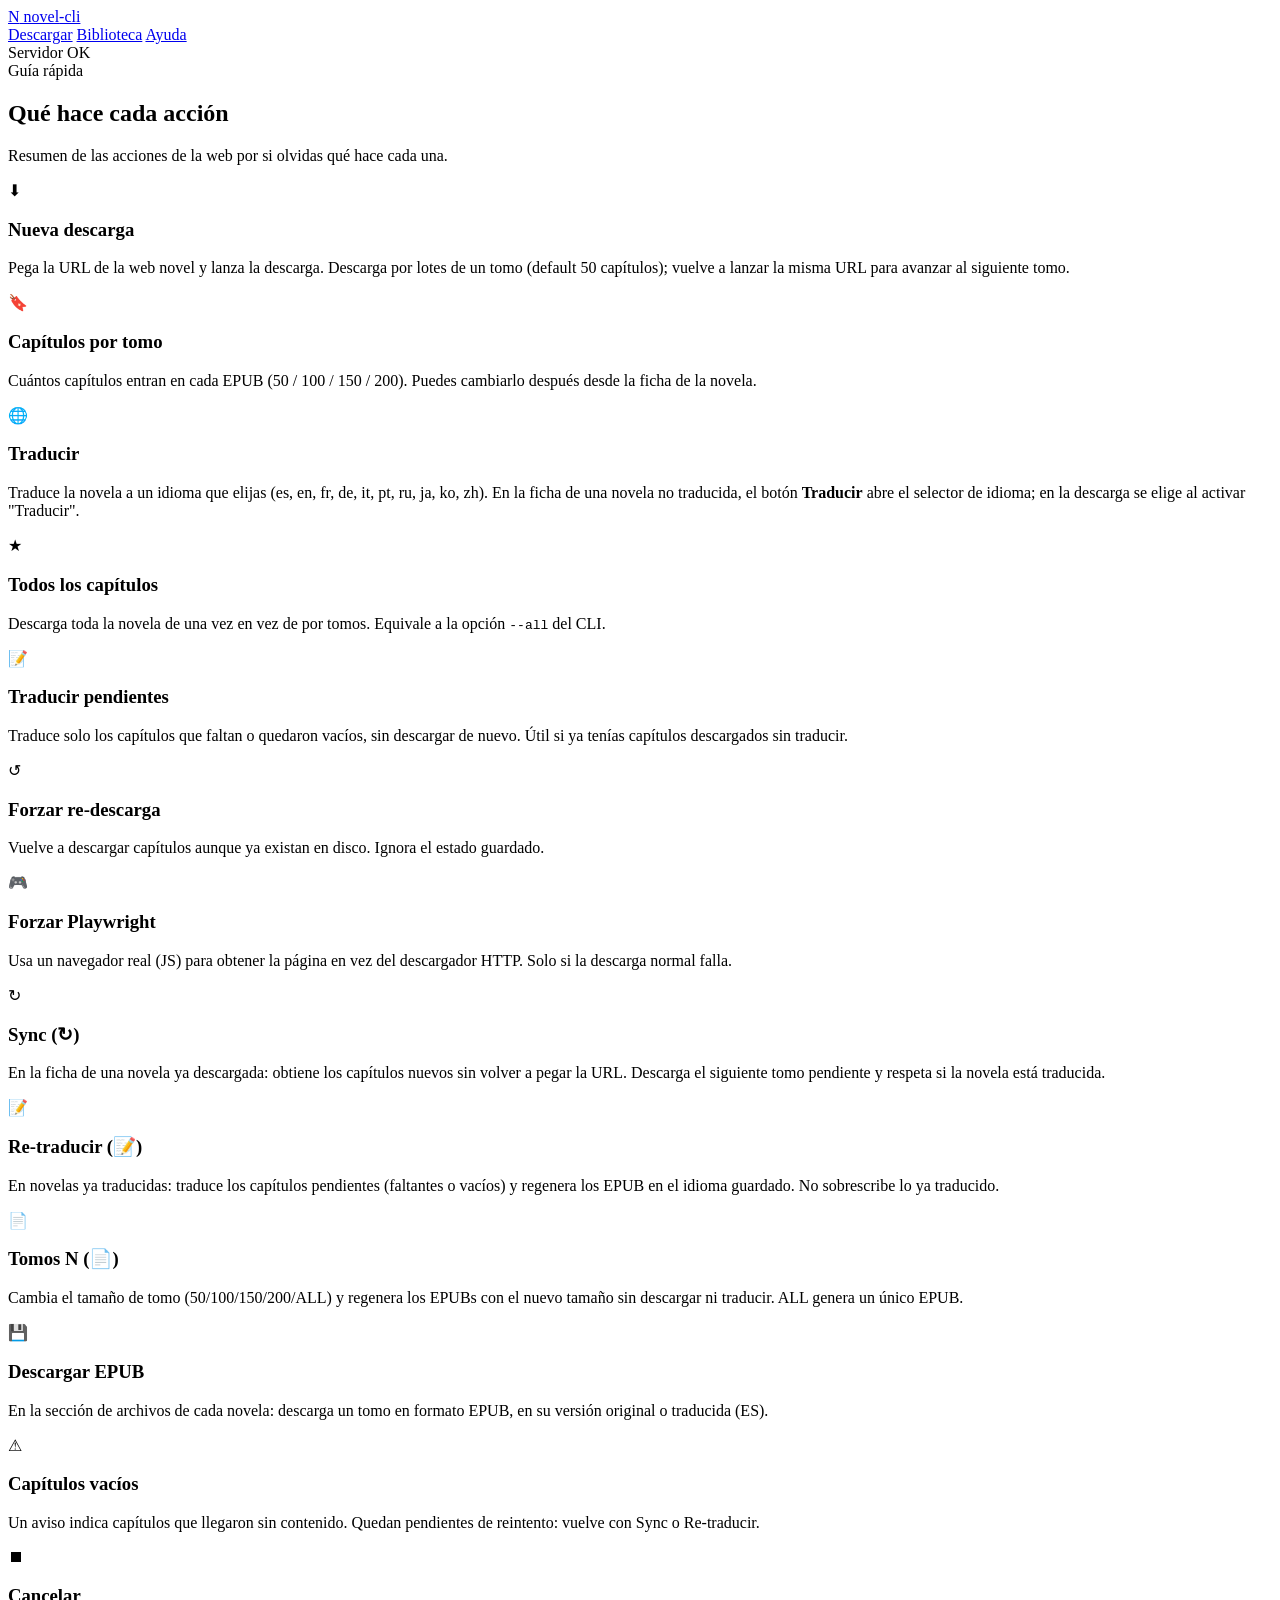
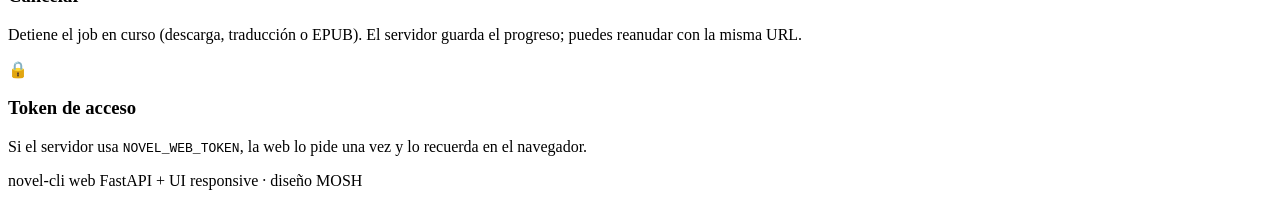
==== src/novel_cli/web/templates/help.html @ 63b56e3f "feat(web): web multi-pagina y traduccion con idioma destino elegible - Web multi-pagina: / (descarga" ====
<!DOCTYPE html>
<html lang="es">
<head>
  <meta charset="UTF-8" />
  <meta name="viewport" content="width=device-width, initial-scale=1.0" />
  <title>Ayuda · novel-cli web</title>
  <link
    rel="icon"
    href="data:image/svg+xml,%3Csvg xmlns='http://www.w3.org/2000/svg' viewBox='0 0 32 32'%3E%3Crect width='32' height='32' rx='8' fill='%23fa6f78'/%3E%3Ctext x='16' y='22' font-family='Arial' font-size='16' font-weight='700' fill='%23fff' text-anchor='middle'%3EN%3C/text%3E%3C/svg%3E"
  />
  <link rel="preconnect" href="https://fonts.googleapis.com" />
  <link rel="preconnect" href="https://fonts.gstatic.com" crossorigin />
  <link
    href="https://fonts.googleapis.com/css2?family=IBM+Plex+Sans+JP:wght@200;400;500;700&display=swap"
    rel="stylesheet"
  />
  <link rel="stylesheet" href="/static/css/app.css" />
</head>
<body data-page="help">
  <header class="site-header">
    <div class="container">
      <a class="brand" href="/">
        <span class="logo">N</span>
        novel<span>-cli</span>
      </a>
      <nav id="main-nav">
        <a href="/" data-nav="landing">Descargar</a>
        <a href="/biblioteca" data-nav="library">Biblioteca</a>
        <a href="/ayuda" data-nav="help">Ayuda</a>
      </nav>
      <div class="spacer"></div>
      <span class="backend-pill" id="backend-pill" hidden></span>
      <div class="server-status" id="server-status">
        <span class="dot"></span><span id="server-status-text">Servidor OK</span>
      </div>
    </div>
  </header>

  <section class="section page-intro">
    <div class="container">
      <div class="section-header">
        <div class="kicker">Guía rápida</div>
        <h2>Qué hace cada acción</h2>
        <p class="section-desc">Resumen de las acciones de la web por si olvidas qué hace cada una.</p>
      </div>
    </div>
  </section>

  <section class="section">
    <div class="container">
      <div class="guide-grid">

        <div class="guide-card">
          <div class="guide-icon">&#11015;</div>
          <div>
            <h3>Nueva descarga</h3>
            <p>Pega la URL de la web novel y lanza la descarga. Descarga por lotes de un tomo (default 50 capítulos); vuelve a lanzar la misma URL para avanzar al siguiente tomo.</p>
          </div>
        </div>

        <div class="guide-card">
          <div class="guide-icon">&#128278;</div>
          <div>
            <h3>Capítulos por tomo</h3>
            <p>Cuántos capítulos entran en cada EPUB (50 / 100 / 150 / 200). Puedes cambiarlo después desde la ficha de la novela.</p>
          </div>
        </div>

        <div class="guide-card">
          <div class="guide-icon">&#127760;</div>
          <div>
            <h3>Traducir</h3>
            <p>Traduce la novela a un idioma que elijas (es, en, fr, de, it, pt, ru, ja, ko, zh). En la ficha de una novela no traducida, el botón <strong>Traducir</strong> abre el selector de idioma; en la descarga se elige al activar "Traducir".</p>
          </div>
        </div>

        <div class="guide-card">
          <div class="guide-icon">&#9733;</div>
          <div>
            <h3>Todos los capítulos</h3>
            <p>Descarga toda la novela de una vez en vez de por tomos. Equivale a la opción <code>--all</code> del CLI.</p>
          </div>
        </div>

        <div class="guide-card">
          <div class="guide-icon">&#128221;</div>
          <div>
            <h3>Traducir pendientes</h3>
            <p>Traduce solo los capítulos que faltan o quedaron vacíos, sin descargar de nuevo. Útil si ya tenías capítulos descargados sin traducir.</p>
          </div>
        </div>

        <div class="guide-card">
          <div class="guide-icon">&#8634;</div>
          <div>
            <h3>Forzar re-descarga</h3>
            <p>Vuelve a descargar capítulos aunque ya existan en disco. Ignora el estado guardado.</p>
          </div>
        </div>

        <div class="guide-card">
          <div class="guide-icon">&#127918;</div>
          <div>
            <h3>Forzar Playwright</h3>
            <p>Usa un navegador real (JS) para obtener la página en vez del descargador HTTP. Solo si la descarga normal falla.</p>
          </div>
        </div>

        <div class="guide-card">
          <div class="guide-icon">&#8635;</div>
          <div>
            <h3>Sync (↻)</h3>
            <p>En la ficha de una novela ya descargada: obtiene los capítulos nuevos sin volver a pegar la URL. Descarga el siguiente tomo pendiente y respeta si la novela está traducida.</p>
          </div>
        </div>

        <div class="guide-card">
          <div class="guide-icon">&#128221;</div>
          <div>
            <h3>Re-traducir (📝)</h3>
            <p>En novelas ya traducidas: traduce los capítulos pendientes (faltantes o vacíos) y regenera los EPUB en el idioma guardado. No sobrescribe lo ya traducido.</p>
          </div>
        </div>

        <div class="guide-card">
          <div class="guide-icon">&#128196;</div>
          <div>
            <h3>Tomos N (📄)</h3>
            <p>Cambia el tamaño de tomo (50/100/150/200/ALL) y regenera los EPUBs con el nuevo tamaño sin descargar ni traducir. ALL genera un único EPUB.</p>
          </div>
        </div>

        <div class="guide-card">
          <div class="guide-icon">&#128190;</div>
          <div>
            <h3>Descargar EPUB</h3>
            <p>En la sección de archivos de cada novela: descarga un tomo en formato EPUB, en su versión original o traducida (ES).</p>
          </div>
        </div>

        <div class="guide-card">
          <div class="guide-icon">&#9888;</div>
          <div>
            <h3>Capítulos vacíos</h3>
            <p>Un aviso indica capítulos que llegaron sin contenido. Quedan pendientes de reintento: vuelve con Sync o Re-traducir.</p>
          </div>
        </div>

        <div class="guide-card">
          <div class="guide-icon">&#9209;</div>
          <div>
            <h3>Cancelar</h3>
            <p>Detiene el job en curso (descarga, traducción o EPUB). El servidor guarda el progreso; puedes reanudar con la misma URL.</p>
          </div>
        </div>

        <div class="guide-card">
          <div class="guide-icon">&#128274;</div>
          <div>
            <h3>Token de acceso</h3>
            <p>Si el servidor usa <code>NOVEL_WEB_TOKEN</code>, la web lo pide una vez y lo recuerda en el navegador.</p>
          </div>
        </div>

      </div>
    </div>
  </section>

  <footer class="site-footer">
    <div class="container">
      <span class="foot-brand">novel-cli web</span>
      <span>FastAPI + UI responsive · diseño MOSH</span>
    </div>
  </footer>

  <div id="toast"></div>
  <script src="/static/js/common.js"></script>
</body>
</html>
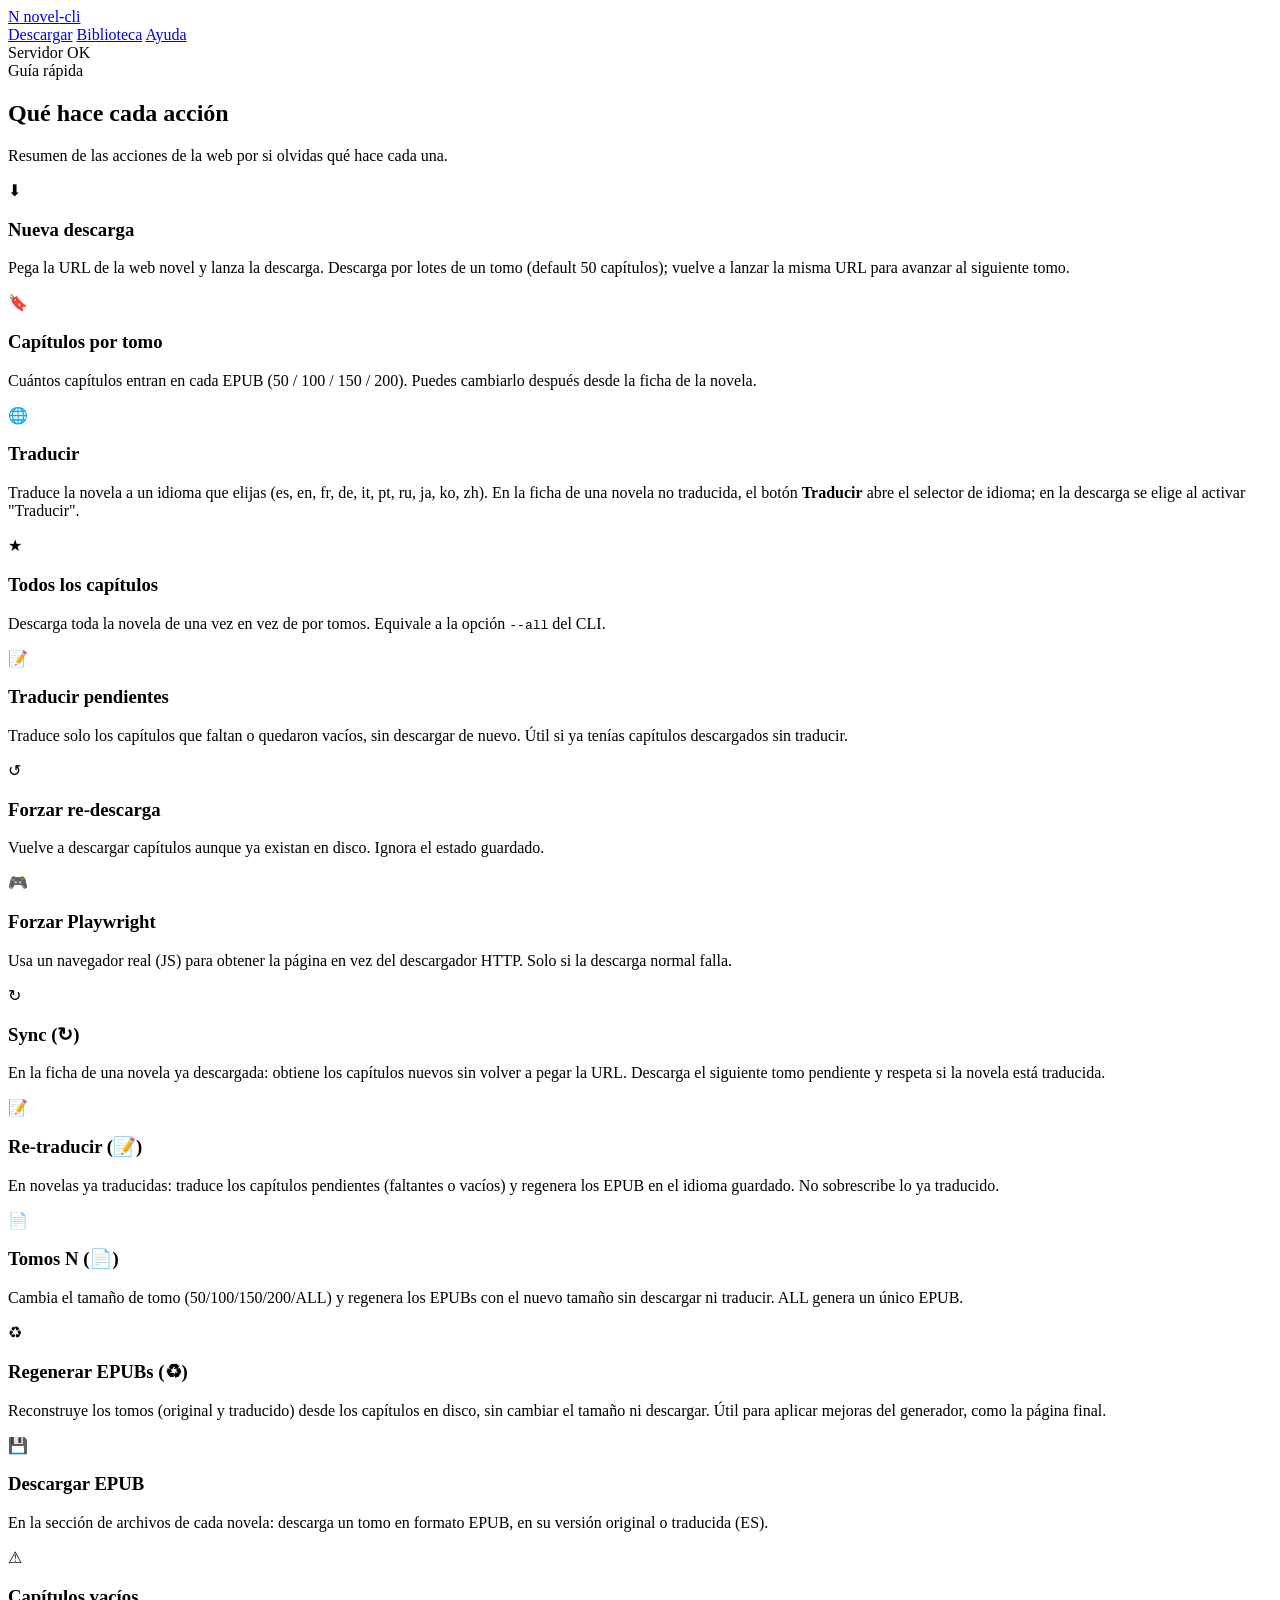
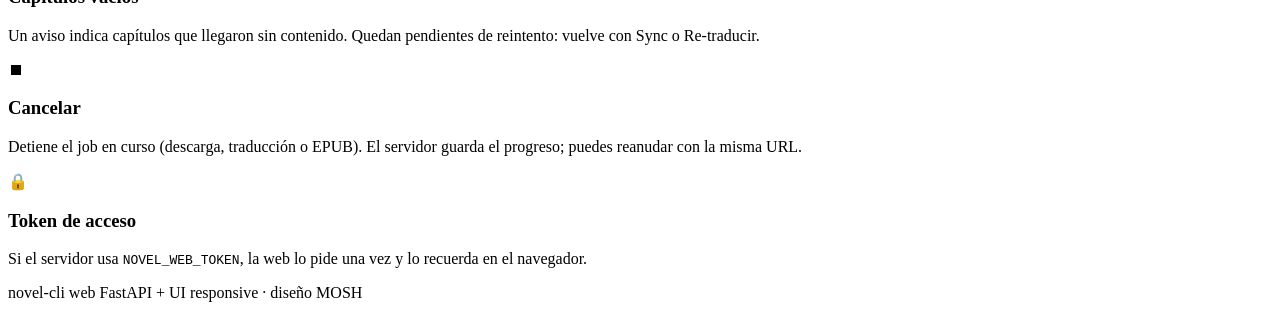
==== commit 73268d16: "feat(web): endpoint /rebuild + boton Regenerar EPUBs en la ficha" ====
--- a/src/novel_cli/web/templates/help.html
+++ b/src/novel_cli/web/templates/help.html
@@ -131,6 +131,14 @@
         </div>
 
         <div class="guide-card">
+          <div class="guide-icon">&#9851;</div>
+          <div>
+            <h3>Regenerar EPUBs (♻)</h3>
+            <p>Reconstruye los tomos (original y traducido) desde los capítulos en disco, sin cambiar el tamaño ni descargar. Útil para aplicar mejoras del generador, como la página final.</p>
+          </div>
+        </div>
+
+        <div class="guide-card">
           <div class="guide-icon">&#128190;</div>
           <div>
             <h3>Descargar EPUB</h3>
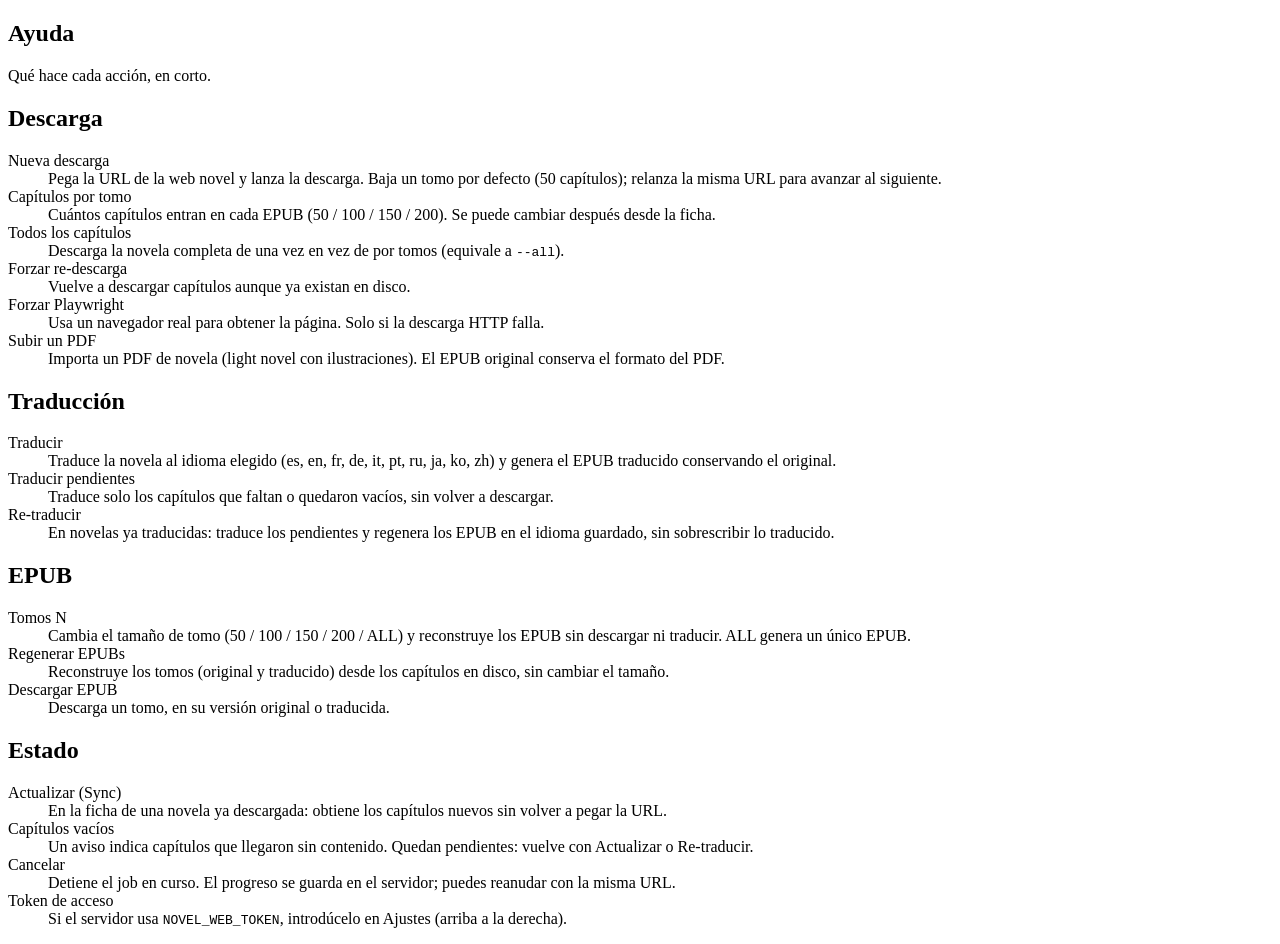
==== commit 694111aa: "feat(web): rediseno completo con design system propio (specs 0.3.0/05-08) Sustituye el diseno MOSH (" ====
--- a/src/novel_cli/web/templates/help.html
+++ b/src/novel_cli/web/templates/help.html
@@ -6,182 +6,130 @@
   <title>Ayuda · novel-cli web</title>
   <link
     rel="icon"
-    href="data:image/svg+xml,%3Csvg xmlns='http://www.w3.org/2000/svg' viewBox='0 0 32 32'%3E%3Crect width='32' height='32' rx='8' fill='%23fa6f78'/%3E%3Ctext x='16' y='22' font-family='Arial' font-size='16' font-weight='700' fill='%23fff' text-anchor='middle'%3EN%3C/text%3E%3C/svg%3E"
+    href="data:image/svg+xml,%3Csvg xmlns='http://www.w3.org/2000/svg' viewBox='0 0 32 32'%3E%3Crect width='32' height='32' rx='7' fill='%23e0575f'/%3E%3Ctext x='16' y='22' font-family='system-ui' font-size='16' font-weight='700' fill='%23fff' text-anchor='middle'%3EN%3C/text%3E%3C/svg%3E"
   />
-  <link rel="preconnect" href="https://fonts.googleapis.com" />
-  <link rel="preconnect" href="https://fonts.gstatic.com" crossorigin />
-  <link
-    href="https://fonts.googleapis.com/css2?family=IBM+Plex+Sans+JP:wght@200;400;500;700&display=swap"
-    rel="stylesheet"
-  />
+  <script>
+    (function () {
+      try {
+        document.documentElement.dataset.theme =
+          localStorage.getItem("novel_web_theme") || "auto";
+      } catch (e) {
+        document.documentElement.dataset.theme = "auto";
+      }
+    })();
+  </script>
   <link rel="stylesheet" href="/static/css/app.css" />
 </head>
 <body data-page="help">
-  <header class="site-header">
-    <div class="container">
-      <a class="brand" href="/">
-        <span class="logo">N</span>
-        novel<span>-cli</span>
-      </a>
-      <nav id="main-nav">
-        <a href="/" data-nav="landing">Descargar</a>
-        <a href="/biblioteca" data-nav="library">Biblioteca</a>
-        <a href="/ayuda" data-nav="help">Ayuda</a>
-      </nav>
-      <div class="spacer"></div>
-      <span class="backend-pill" id="backend-pill" hidden></span>
-      <div class="server-status" id="server-status">
-        <span class="dot"></span><span id="server-status-text">Servidor OK</span>
-      </div>
-    </div>
-  </header>
+  <!--partial:header-->
 
-  <section class="section page-intro">
-    <div class="container">
-      <div class="section-header">
-        <div class="kicker">Guía rápida</div>
-        <h2>Qué hace cada acción</h2>
-        <p class="section-desc">Resumen de las acciones de la web por si olvidas qué hace cada una.</p>
-      </div>
-    </div>
-  </section>
-
-  <section class="section">
-    <div class="container">
-      <div class="guide-grid">
-
-        <div class="guide-card">
-          <div class="guide-icon">&#11015;</div>
-          <div>
-            <h3>Nueva descarga</h3>
-            <p>Pega la URL de la web novel y lanza la descarga. Descarga por lotes de un tomo (default 50 capítulos); vuelve a lanzar la misma URL para avanzar al siguiente tomo.</p>
-          </div>
+  <main>
+    <section class="section">
+      <div class="container">
+        <div class="section-header">
+          <h1 class="page-title">Ayuda</h1>
+          <p class="section-desc">Qué hace cada acción, en corto.</p>
         </div>
 
-        <div class="guide-card">
-          <div class="guide-icon">&#128278;</div>
-          <div>
-            <h3>Capítulos por tomo</h3>
-            <p>Cuántos capítulos entran en cada EPUB (50 / 100 / 150 / 200). Puedes cambiarlo después desde la ficha de la novela.</p>
-          </div>
+        <div class="help-sections">
+          <section class="help-block">
+            <h2>Descarga</h2>
+            <dl class="help-list">
+              <div>
+                <dt>Nueva descarga</dt>
+                <dd>Pega la URL de la web novel y lanza la descarga. Baja un tomo por defecto (50 capítulos); relanza la misma URL para avanzar al siguiente.</dd>
+              </div>
+              <div>
+                <dt>Capítulos por tomo</dt>
+                <dd>Cuántos capítulos entran en cada EPUB (50 / 100 / 150 / 200). Se puede cambiar después desde la ficha.</dd>
+              </div>
+              <div>
+                <dt>Todos los capítulos</dt>
+                <dd>Descarga la novela completa de una vez en vez de por tomos (equivale a <code>--all</code>).</dd>
+              </div>
+              <div>
+                <dt>Forzar re-descarga</dt>
+                <dd>Vuelve a descargar capítulos aunque ya existan en disco.</dd>
+              </div>
+              <div>
+                <dt>Forzar Playwright</dt>
+                <dd>Usa un navegador real para obtener la página. Solo si la descarga HTTP falla.</dd>
+              </div>
+              <div>
+                <dt>Subir un PDF</dt>
+                <dd>Importa un PDF de novela (light novel con ilustraciones). El EPUB original conserva el formato del PDF.</dd>
+              </div>
+            </dl>
+          </section>
+
+          <section class="help-block">
+            <h2>Traducción</h2>
+            <dl class="help-list">
+              <div>
+                <dt>Traducir</dt>
+                <dd>Traduce la novela al idioma elegido (es, en, fr, de, it, pt, ru, ja, ko, zh) y genera el EPUB traducido conservando el original.</dd>
+              </div>
+              <div>
+                <dt>Traducir pendientes</dt>
+                <dd>Traduce solo los capítulos que faltan o quedaron vacíos, sin volver a descargar.</dd>
+              </div>
+              <div>
+                <dt>Re-traducir</dt>
+                <dd>En novelas ya traducidas: traduce los pendientes y regenera los EPUB en el idioma guardado, sin sobrescribir lo traducido.</dd>
+              </div>
+            </dl>
+          </section>
+
+          <section class="help-block">
+            <h2>EPUB</h2>
+            <dl class="help-list">
+              <div>
+                <dt>Tomos N</dt>
+                <dd>Cambia el tamaño de tomo (50 / 100 / 150 / 200 / ALL) y reconstruye los EPUB sin descargar ni traducir. ALL genera un único EPUB.</dd>
+              </div>
+              <div>
+                <dt>Regenerar EPUBs</dt>
+                <dd>Reconstruye los tomos (original y traducido) desde los capítulos en disco, sin cambiar el tamaño.</dd>
+              </div>
+              <div>
+                <dt>Descargar EPUB</dt>
+                <dd>Descarga un tomo, en su versión original o traducida.</dd>
+              </div>
+            </dl>
+          </section>
+
+          <section class="help-block">
+            <h2>Estado</h2>
+            <dl class="help-list">
+              <div>
+                <dt>Actualizar (Sync)</dt>
+                <dd>En la ficha de una novela ya descargada: obtiene los capítulos nuevos sin volver a pegar la URL.</dd>
+              </div>
+              <div>
+                <dt>Capítulos vacíos</dt>
+                <dd>Un aviso indica capítulos que llegaron sin contenido. Quedan pendientes: vuelve con Actualizar o Re-traducir.</dd>
+              </div>
+              <div>
+                <dt>Cancelar</dt>
+                <dd>Detiene el job en curso. El progreso se guarda en el servidor; puedes reanudar con la misma URL.</dd>
+              </div>
+              <div>
+                <dt>Token de acceso</dt>
+                <dd>Si el servidor usa <code>NOVEL_WEB_TOKEN</code>, introdúcelo en Ajustes (arriba a la derecha).</dd>
+              </div>
+            </dl>
+          </section>
         </div>
+      </div>
+    </section>
+  </main>
 
-        <div class="guide-card">
-          <div class="guide-icon">&#127760;</div>
-          <div>
-            <h3>Traducir</h3>
-            <p>Traduce la novela a un idioma que elijas (es, en, fr, de, it, pt, ru, ja, ko, zh). En la ficha de una novela no traducida, el botón <strong>Traducir</strong> abre el selector de idioma; en la descarga se elige al activar "Traducir".</p>
-          </div>
-        </div>
+  <!--partial:jobbar-->
+  <!--partial:footer-->
 
-        <div class="guide-card">
-          <div class="guide-icon">&#9733;</div>
-          <div>
-            <h3>Todos los capítulos</h3>
-            <p>Descarga toda la novela de una vez en vez de por tomos. Equivale a la opción <code>--all</code> del CLI.</p>
-          </div>
-        </div>
-
-        <div class="guide-card">
-          <div class="guide-icon">&#128221;</div>
-          <div>
-            <h3>Traducir pendientes</h3>
-            <p>Traduce solo los capítulos que faltan o quedaron vacíos, sin descargar de nuevo. Útil si ya tenías capítulos descargados sin traducir.</p>
-          </div>
-        </div>
-
-        <div class="guide-card">
-          <div class="guide-icon">&#8634;</div>
-          <div>
-            <h3>Forzar re-descarga</h3>
-            <p>Vuelve a descargar capítulos aunque ya existan en disco. Ignora el estado guardado.</p>
-          </div>
-        </div>
-
-        <div class="guide-card">
-          <div class="guide-icon">&#127918;</div>
-          <div>
-            <h3>Forzar Playwright</h3>
-            <p>Usa un navegador real (JS) para obtener la página en vez del descargador HTTP. Solo si la descarga normal falla.</p>
-          </div>
-        </div>
-
-        <div class="guide-card">
-          <div class="guide-icon">&#8635;</div>
-          <div>
-            <h3>Sync (↻)</h3>
-            <p>En la ficha de una novela ya descargada: obtiene los capítulos nuevos sin volver a pegar la URL. Descarga el siguiente tomo pendiente y respeta si la novela está traducida.</p>
-          </div>
-        </div>
-
-        <div class="guide-card">
-          <div class="guide-icon">&#128221;</div>
-          <div>
-            <h3>Re-traducir (📝)</h3>
-            <p>En novelas ya traducidas: traduce los capítulos pendientes (faltantes o vacíos) y regenera los EPUB en el idioma guardado. No sobrescribe lo ya traducido.</p>
-          </div>
-        </div>
-
-        <div class="guide-card">
-          <div class="guide-icon">&#128196;</div>
-          <div>
-            <h3>Tomos N (📄)</h3>
-            <p>Cambia el tamaño de tomo (50/100/150/200/ALL) y regenera los EPUBs con el nuevo tamaño sin descargar ni traducir. ALL genera un único EPUB.</p>
-          </div>
-        </div>
-
-        <div class="guide-card">
-          <div class="guide-icon">&#9851;</div>
-          <div>
-            <h3>Regenerar EPUBs (♻)</h3>
-            <p>Reconstruye los tomos (original y traducido) desde los capítulos en disco, sin cambiar el tamaño ni descargar. Útil para aplicar mejoras del generador, como la página final.</p>
-          </div>
-        </div>
-
-        <div class="guide-card">
-          <div class="guide-icon">&#128190;</div>
-          <div>
-            <h3>Descargar EPUB</h3>
-            <p>En la sección de archivos de cada novela: descarga un tomo en formato EPUB, en su versión original o traducida (ES).</p>
-          </div>
-        </div>
-
-        <div class="guide-card">
-          <div class="guide-icon">&#9888;</div>
-          <div>
-            <h3>Capítulos vacíos</h3>
-            <p>Un aviso indica capítulos que llegaron sin contenido. Quedan pendientes de reintento: vuelve con Sync o Re-traducir.</p>
-          </div>
-        </div>
-
-        <div class="guide-card">
-          <div class="guide-icon">&#9209;</div>
-          <div>
-            <h3>Cancelar</h3>
-            <p>Detiene el job en curso (descarga, traducción o EPUB). El servidor guarda el progreso; puedes reanudar con la misma URL.</p>
-          </div>
-        </div>
-
-        <div class="guide-card">
-          <div class="guide-icon">&#128274;</div>
-          <div>
-            <h3>Token de acceso</h3>
-            <p>Si el servidor usa <code>NOVEL_WEB_TOKEN</code>, la web lo pide una vez y lo recuerda en el navegador.</p>
-          </div>
-        </div>
-
-      </div>
-    </div>
-  </section>
-
-  <footer class="site-footer">
-    <div class="container">
-      <span class="foot-brand">novel-cli web</span>
-      <span>FastAPI + UI responsive · diseño MOSH</span>
-    </div>
-  </footer>
-
-  <div id="toast"></div>
+  <div id="toast" role="status" aria-live="polite"></div>
+  <script src="/static/js/theme.js"></script>
   <script src="/static/js/common.js"></script>
+  <script src="/static/js/jobs.js"></script>
 </body>
-</html>+</html>
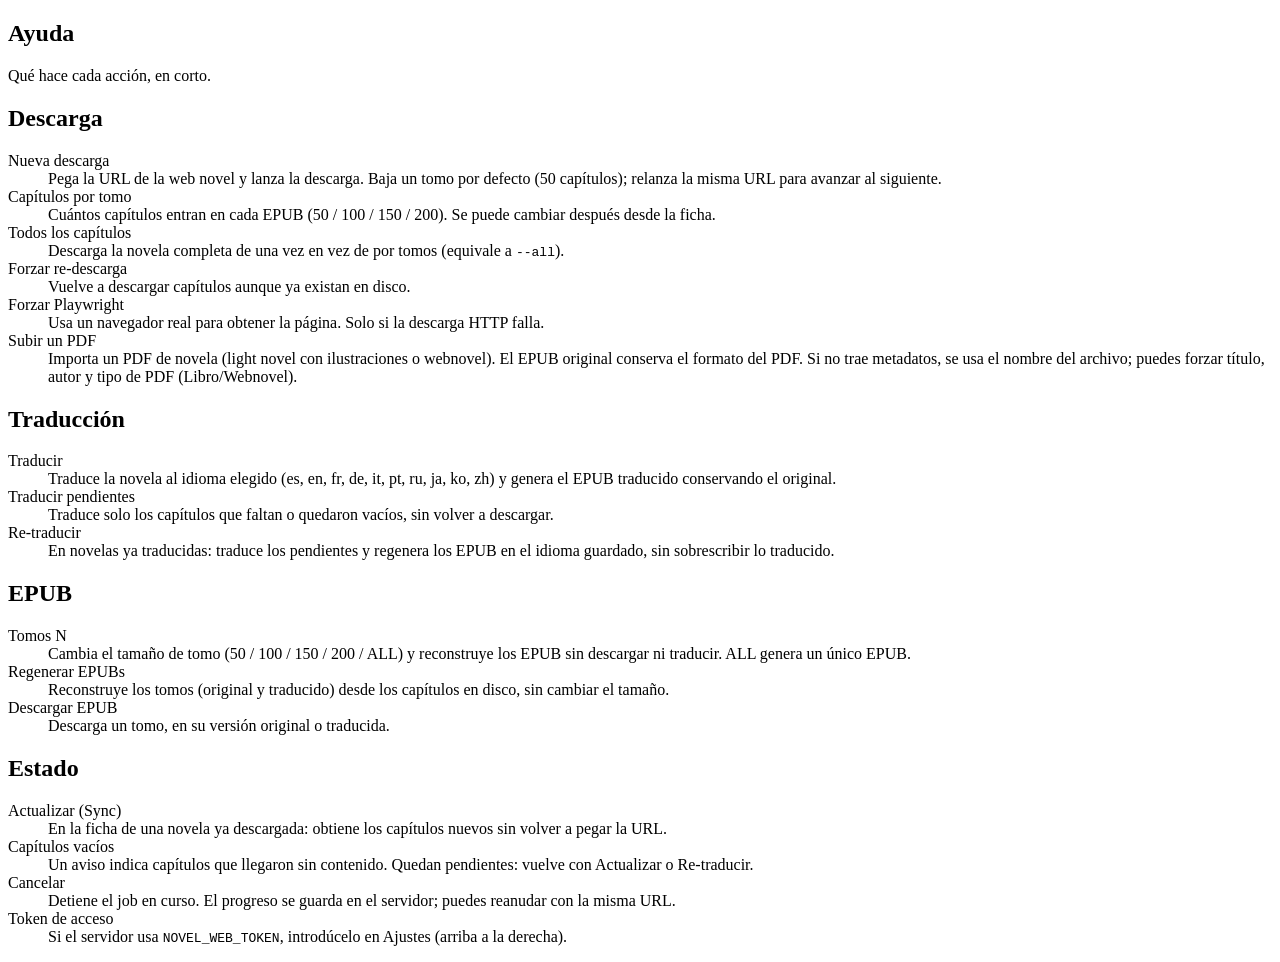
==== commit 3bd373fe: "feat(pdf): metadatos y modo de capítulos en la importación (specs 0.3.0/12, 13 y 15) - Fallback de t" ====
--- a/src/novel_cli/web/templates/help.html
+++ b/src/novel_cli/web/templates/help.html
@@ -57,7 +57,7 @@
               </div>
               <div>
                 <dt>Subir un PDF</dt>
-                <dd>Importa un PDF de novela (light novel con ilustraciones). El EPUB original conserva el formato del PDF.</dd>
+                <dd>Importa un PDF de novela (light novel con ilustraciones o webnovel). El EPUB original conserva el formato del PDF. Si no trae metadatos, se usa el nombre del archivo; puedes forzar título, autor y tipo de PDF (Libro/Webnovel).</dd>
               </div>
             </dl>
           </section>
